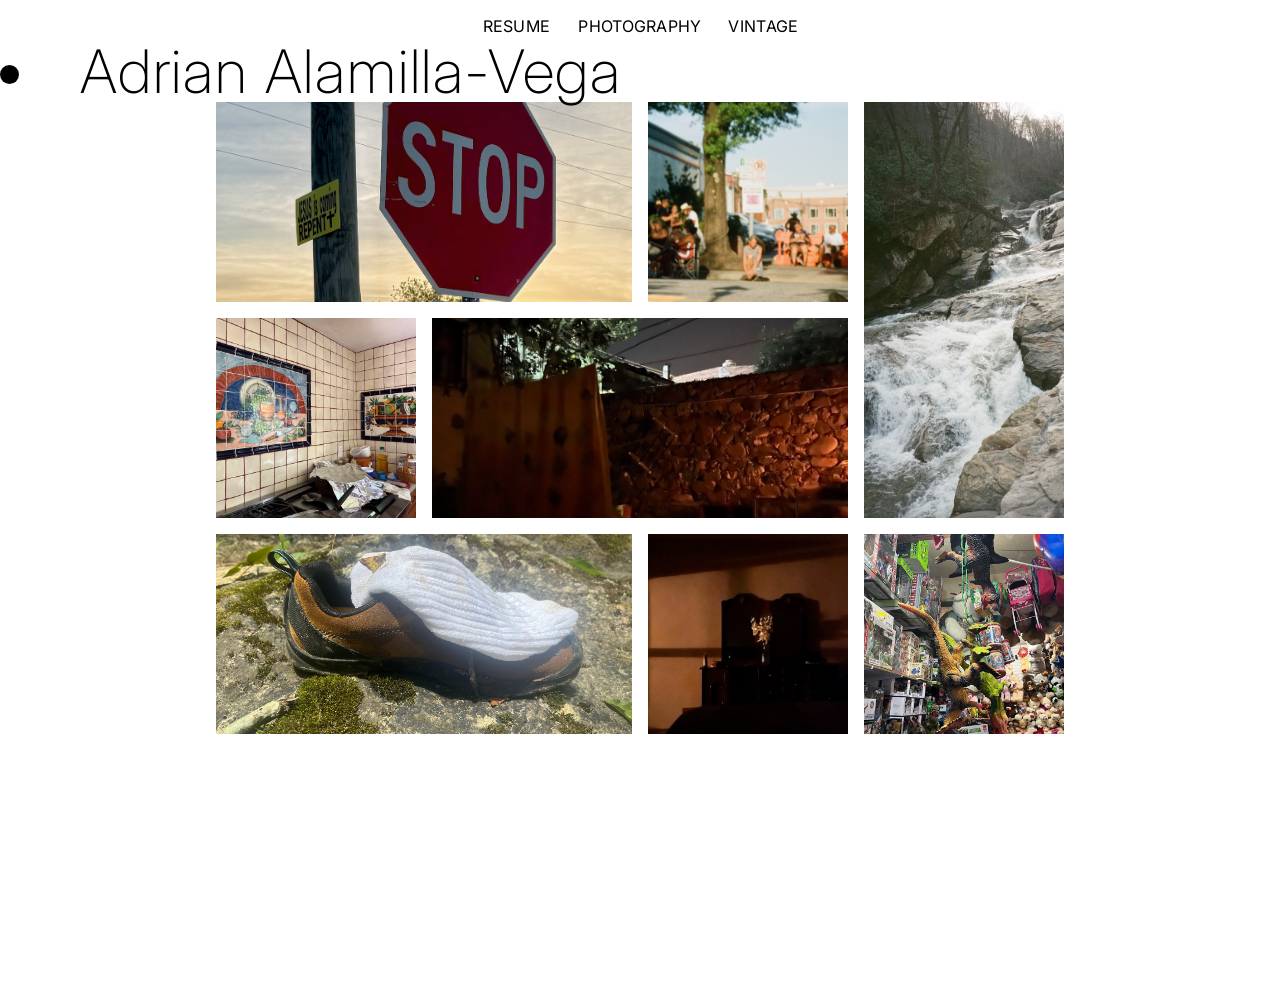
==== photo.html @ d348bcc4 "removed folders" ====
<!DOCTYPE html>
<!--[if lt IE 7]>      <html class="no-js lt-ie9 lt-ie8 lt-ie7"> <![endif]-->
<!--[if IE 7]>         <html class="no-js lt-ie9 lt-ie8"> <![endif]-->
<!--[if IE 8]>         <html class="no-js lt-ie9"> <![endif]-->
<!--[if gt IE 8]>      <html class="no-js"> <!--<![endif]-->
<html>
    <head>
        <meta charset="utf-8">
        <meta http-equiv="X-UA-Compatible" content="IE=edge">
        <title>Adrian Alamilla-Vega</title>
        <meta name="Adrian Alamilla-Vega" content="">
        <meta name="viewport" content="width=device-width, initial-scale=1">
        <link rel="stylesheet" href="./css/styles.css">
        <link rel="preconnect" href="https://fonts.googleapis.com">
        <link rel="preconnect" href="https://fonts.gstatic.com" crossorigin>
        <link href="https://fonts.googleapis.com/css2?family=Inter:ital,opsz,wght@0,14..32,100..900;1,14..32,100..900&display=swap" rel="stylesheet">
    </head>
    <body>
        <header class="logo">
            <li><a href="./index.html">Adrian Alamilla-Vega</a></li>
        </header>
        <nav class="navbar">
            <ul class="nav-links">
                <li><a href="./resume.html">Resume</a></li>
                <li><a href="./photo.html">Photography</a></li>
                <li><a href="LINK">Vintage</a></li>
            </ul>
        </nav>
        <div class="container">
            <div class="grid-container">
                <div class="box" style="grid-area: box-1">
                    <img src="img/img01.jpeg" alt="dino toy store">
                </div>
                <div class="box" style="grid-area: box-2">
                    <img src="img/img02.jpeg" alt="dino toy store">
                </div>
                <div class="box" style="grid-area: box-3">
                    <img src="img/img03.jpeg" alt="sdf">
                </div>
                <div class="box" style="grid-area: box-4">
                    <img src="img/img04.jpg" alt="sdf">
                </div>
                <div class="box" style="grid-area: box-5">
                    <img src="img/img05.jpg" alt="sdf">
                </div>
                <div class="box" style="grid-area: box-6">
                    <img src="img/img06.jpg" alt="sdf">
                </div>
                <div class="box" style="grid-area: box-7">
                    <img src="img/img07.jpg" alt="sdf">
                </div>
                <div class="box" style="grid-area: box-8">
                    <img src="img/img08.jpg" alt="sdf">
                </div>
            </div>
        </div>
        
        <script src="" async defer></script>
    </body>
</html>
---- css/styles.css ----
body {
    margin: 0;
    font-family: 'Inter', 'Helvetica Neue', Helvetica, Arial, sans-serif;
    overscroll-behavior-y: none;
}
section {
    background-color: white;
}
.nav-container{
    display: flex;
    justify-content: center;
    position: sticky;
    top: 50%;
    
}
.navbar {
    
    letter-spacing: 0.02em;
    display: flex;
    align-items: center;
    justify-content: center;
    
}
.nav-links{
    list-style: none;
    display:grid;
    grid-template-columns: 1fr 1fr 1fr;
    grid-template-rows: 1fr;
    align-items: center;
    justify-items: center;
    text-transform: uppercase;
    padding: 0%;
}
.nav-links0{
    list-style: none;
    display:flex;
    text-transform: uppercase;
    flex-direction: column;
    margin:0;
    padding: 0;
    
}
.nav-links a{
    color: black;
    text-decoration:none;
}
.nav-links a:hover {
    color: #92db00;
}
.logo-container {
    background-color: white;
    display: flex;
    margin: 60px;
    justify-content: center;
}
.logo {
    position: fixed;
    top: 0;
    padding-top: 35px;
    font-size: 60px;
    text-align: center;
    letter-spacing: 0.03em;
    font-weight: 200;

}
.logo a{
    color: black;
    text-decoration:none;
}
.group{
    display: flex;
    align-items: center;
    justify-content: center;
    gap: 1em;
    white-space: nowrap;

    animation: spin 45s infinite linear;
    padding-left: 1em;

}
.group_reverse{
    display: flex;
    align-items: center;
    justify-content: center;
    gap: 1em;
    white-space: nowrap;

    animation: spin2 45s infinite linear;
    padding-left: 1em;

}

.carousel {
    position: fixed;
    top: 0;
    margin:  0px;
    width: 100%;
    border:0px  ;
    display: flex;

    overflow-x: auto;
}
.carousel::-webkit-scrollbar {
    display: none;
}
.title_card{
    flex: 0 0 5em;
    font-family: 'Times New Roman', Times, serif;
    font-size: 35px;
    font-weight: 500;
    letter-spacing: 0.02em;
    padding:0px;
    font-style: italic;
}
#resume{
    width: 90%;
    height: 600px;
}
.container{
    min-height: 100dvh;
    display: flex;
    padding-top: 50px;
    justify-content: center;
}
@keyframes spin {
    0% {
        transform: translateX(0px);
    }
    100% {
        transform: translateX(-100%);
    }
}
@keyframes spin2 {
    0% {
        transform: translateX(-100%);
    }
    100% {
        transform: translateX(0px);
    }
}
.item {
    padding: 2em;
    background-color: blueviolet;
    color: blanchedalmond;
    text-align: center;
    border-radius: 8px;
    font-size: 2rem;
}
.box {
    background-color: #1b5fa3;
}
.box img{
    width: 100%;
    height: 100%;
    object-fit: cover;
}
.grid-container{
    display: grid;
    grid-auto-columns: 200px;
    grid-auto-rows: 200px;
    gap: 1em;
    grid-template-areas:
    "box-1 box-1 box-2 box-3"
    "box-4 box-5 box-5 box-3"
    "box-6 box-6 box-7 box-8";
}
@media(max-width:56em){
    .grid-container{
        grid-template-areas: 
        "box-1 box-3 box-4"
        "box-2 box-5 box-6"
        "box-2 box-7 box-8";
    }
}
@media(max-width:42em){
    .grid-container{
        grid-template-areas: 
        "box-1 box-6"
        "box-8 box-5"
        "box-8 box-7"
        "box-2 box-3"
        "box-4 box-4";
    }
}
mux-background-video, img {
    width: 100%;
    height: 100%;
    object-fit: cover;
}

.video-holder{
    display: flex;
    justify-content:center;
    align-items: center;
    text-align: center;
    flex-direction: column;
}
.video-bg {
    transform: translate(0, -8%);
    z-index: -1;
    width: 100%;
    height: 100%;
}
.content{
    display: flex;
    justify-content: left;
}
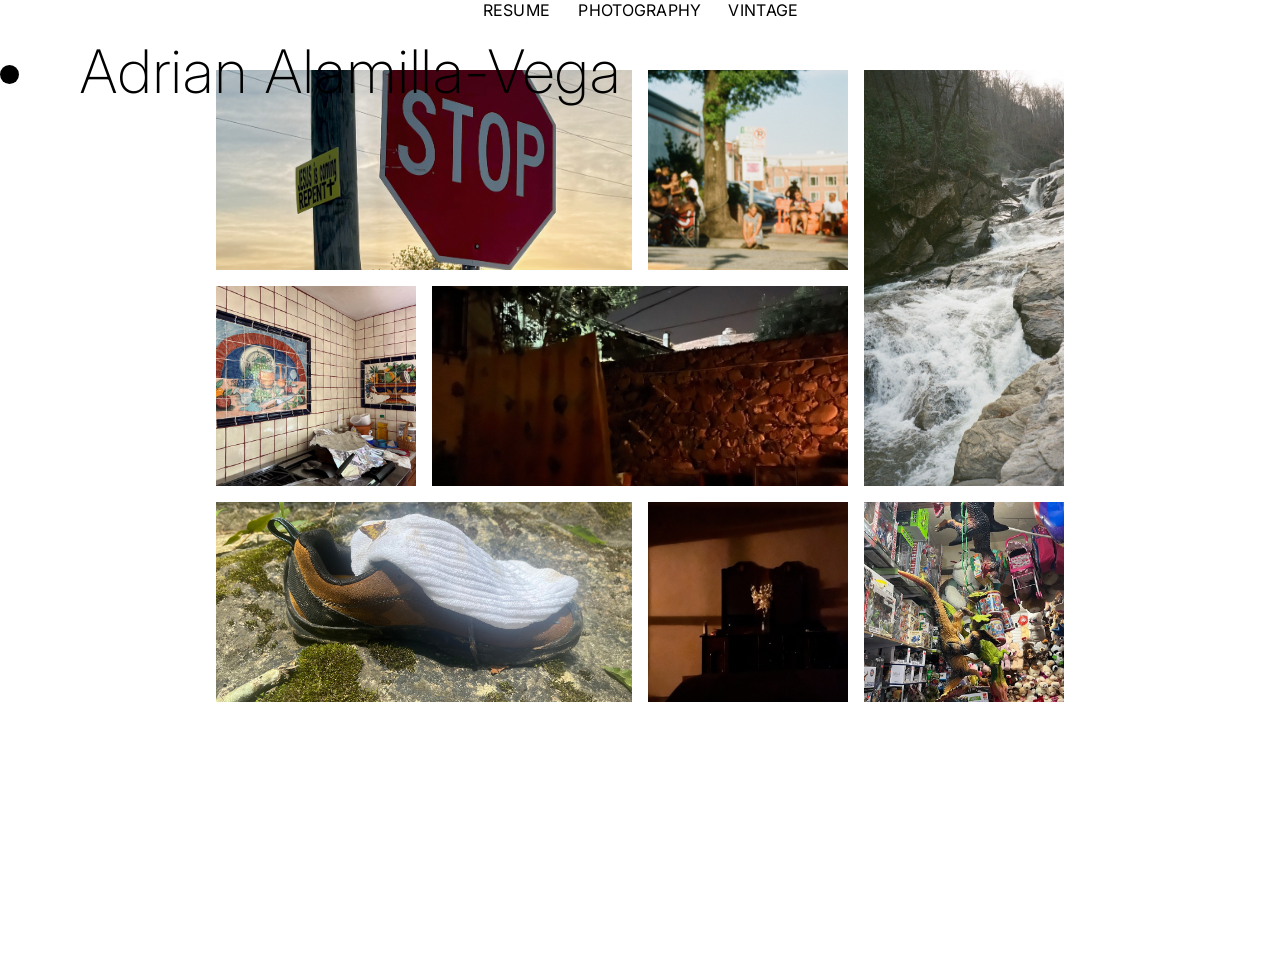
==== commit 3c1c86ef: "final index" ====
--- a/photo.html
+++ b/photo.html
@@ -17,12 +17,12 @@
     </head>
     <body>
         <header class="logo">
-            <li><a href="./index.html">Adrian Alamilla-Vega</a></li>
+            <li><a href="index.html">Adrian Alamilla-Vega</a></li>
         </header>
         <nav class="navbar">
             <ul class="nav-links">
-                <li><a href="./resume.html">Resume</a></li>
-                <li><a href="./photo.html">Photography</a></li>
+                <li><a href="resume.html">Resume</a></li>
+                <li><a href="photo.html">Photography</a></li>
                 <li><a href="LINK">Vintage</a></li>
             </ul>
         </nav>
--- a/css/styles.css
+++ b/css/styles.css
@@ -1,17 +1,16 @@
 body {
     margin: 0;
     font-family: 'Inter', 'Helvetica Neue', Helvetica, Arial, sans-serif;
-    overscroll-behavior-y: none;
-}
-section {
-    background-color: white;
+}
+body::-webkit-scrollbar{
+    display: none;
 }
 .nav-container{
-    display: flex;
-    justify-content: center;
-    position: sticky;
+    position: fixed;
     top: 50%;
-    
+    display: flex;
+    justify-content: center;
+    width: 100%;
 }
 .navbar {
     
@@ -29,7 +28,8 @@
     align-items: center;
     justify-items: center;
     text-transform: uppercase;
-    padding: 0%;
+    padding: 0;
+    margin: 0;
 }
 .nav-links0{
     list-style: none;
@@ -48,15 +48,13 @@
     color: #92db00;
 }
 .logo-container {
-    background-color: white;
-    display: flex;
-    margin: 60px;
+    display: flex;
     justify-content: center;
 }
 .logo {
     position: fixed;
     top: 0;
-    padding-top: 35px;
+    top: 35px;
     font-size: 60px;
     text-align: center;
     letter-spacing: 0.03em;
@@ -78,7 +76,7 @@
     padding-left: 1em;
 
 }
-.group_reverse{
+.group-reverse{
     display: flex;
     align-items: center;
     justify-content: center;
@@ -91,13 +89,19 @@
 }
 
 .carousel {
-    position: fixed;
-    top: 0;
-    margin:  0px;
-    width: 100%;
-    border:0px  ;
-    display: flex;
-
+    background-color: white;
+    position: fixed;
+    width: 100%;
+    display: flex;
+
+    overflow-x: auto;
+}
+.carousel-bottom {
+    background-color: white;
+    position: fixed;
+    width: 100%;
+    display: flex;
+    bottom: 0;
     overflow-x: auto;
 }
 .carousel::-webkit-scrollbar {
@@ -189,19 +193,20 @@
 }
 
 .video-holder{
+    margin-top: 120px;
     display: flex;
     justify-content:center;
     align-items: center;
     text-align: center;
     flex-direction: column;
+    
 }
 .video-bg {
-    transform: translate(0, -8%);
     z-index: -1;
     width: 100%;
     height: 100%;
 }
 .content{
     display: flex;
-    justify-content: left;
+    justify-content: center;
 }
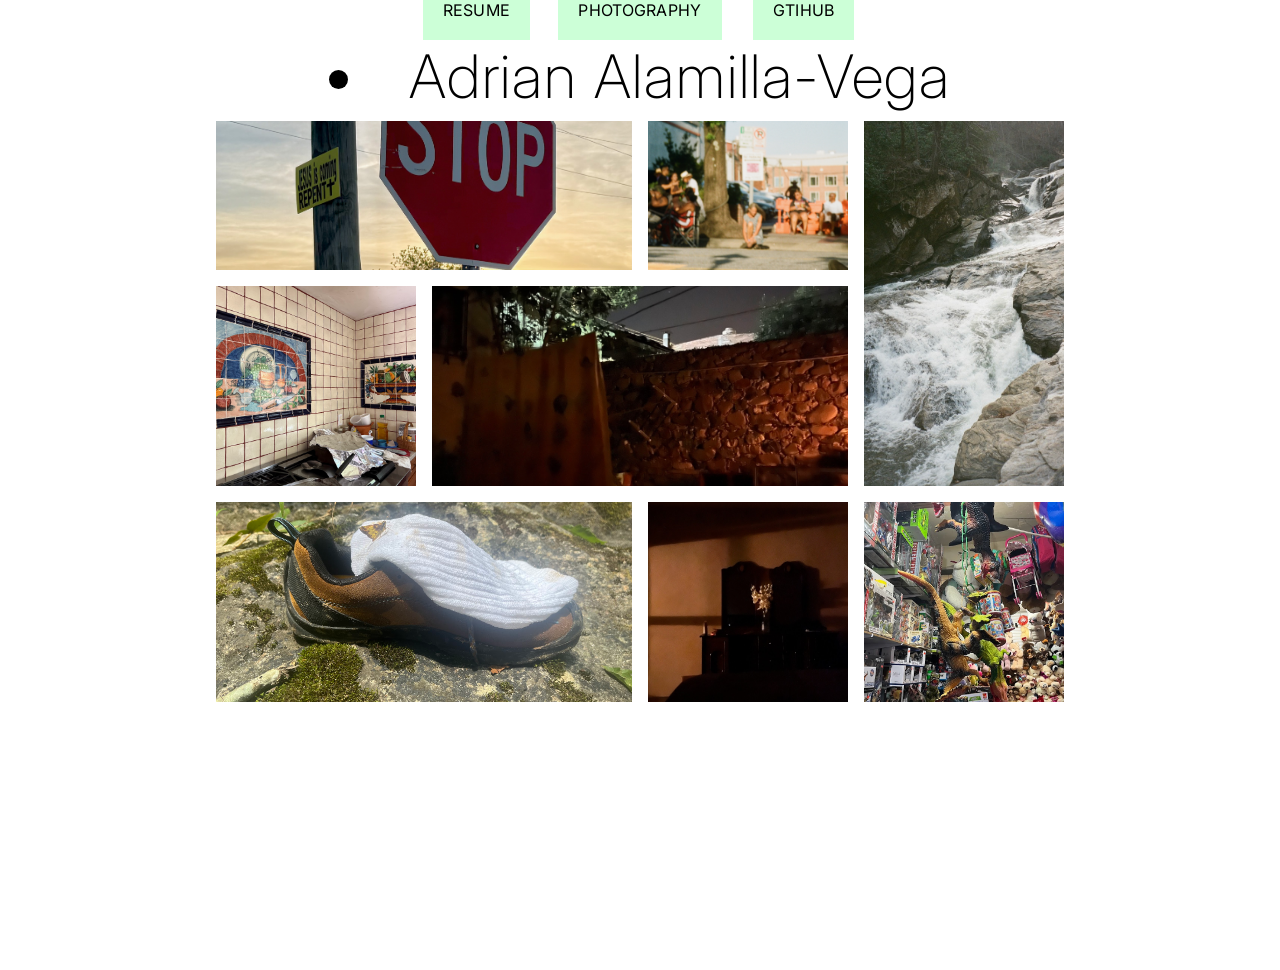
==== commit 3f9e0fda: "updated index" ====
--- a/photo.html
+++ b/photo.html
@@ -23,7 +23,7 @@
             <ul class="nav-links">
                 <li><a href="resume.html">Resume</a></li>
                 <li><a href="photo.html">Photography</a></li>
-                <li><a href="LINK">Vintage</a></li>
+                <li><a href="https://github.com/adrian-a-vega">GtiHub</a></li>
             </ul>
         </nav>
         <div class="container">
--- a/css/styles.css
+++ b/css/styles.css
@@ -41,8 +41,11 @@
     
 }
 .nav-links a{
+    padding: 20px;
     color: black;
     text-decoration:none;
+    background-color: rgba(0, 255, 55, 0.2);
+    
 }
 .nav-links a:hover {
     color: #92db00;
@@ -52,13 +55,15 @@
     justify-content: center;
 }
 .logo {
-    position: fixed;
-    top: 0;
-    top: 35px;
+    background-color: white;
+    width: 100%;
+    position: fixed;
+    top: 40px;
     font-size: 60px;
     text-align: center;
     letter-spacing: 0.03em;
     font-weight: 200;
+    padding-bottom: 1vh;
 
 }
 .logo a{
@@ -93,6 +98,7 @@
     position: fixed;
     width: 100%;
     display: flex;
+    top: 0;
 
     overflow-x: auto;
 }
@@ -105,6 +111,9 @@
     overflow-x: auto;
 }
 .carousel::-webkit-scrollbar {
+    display: none;
+}
+.carousel-bottom::-webkit-scrollbar {
     display: none;
 }
 .title_card{
@@ -193,7 +202,7 @@
 }
 
 .video-holder{
-    margin-top: 120px;
+    margin-top: 13vh;
     display: flex;
     justify-content:center;
     align-items: center;
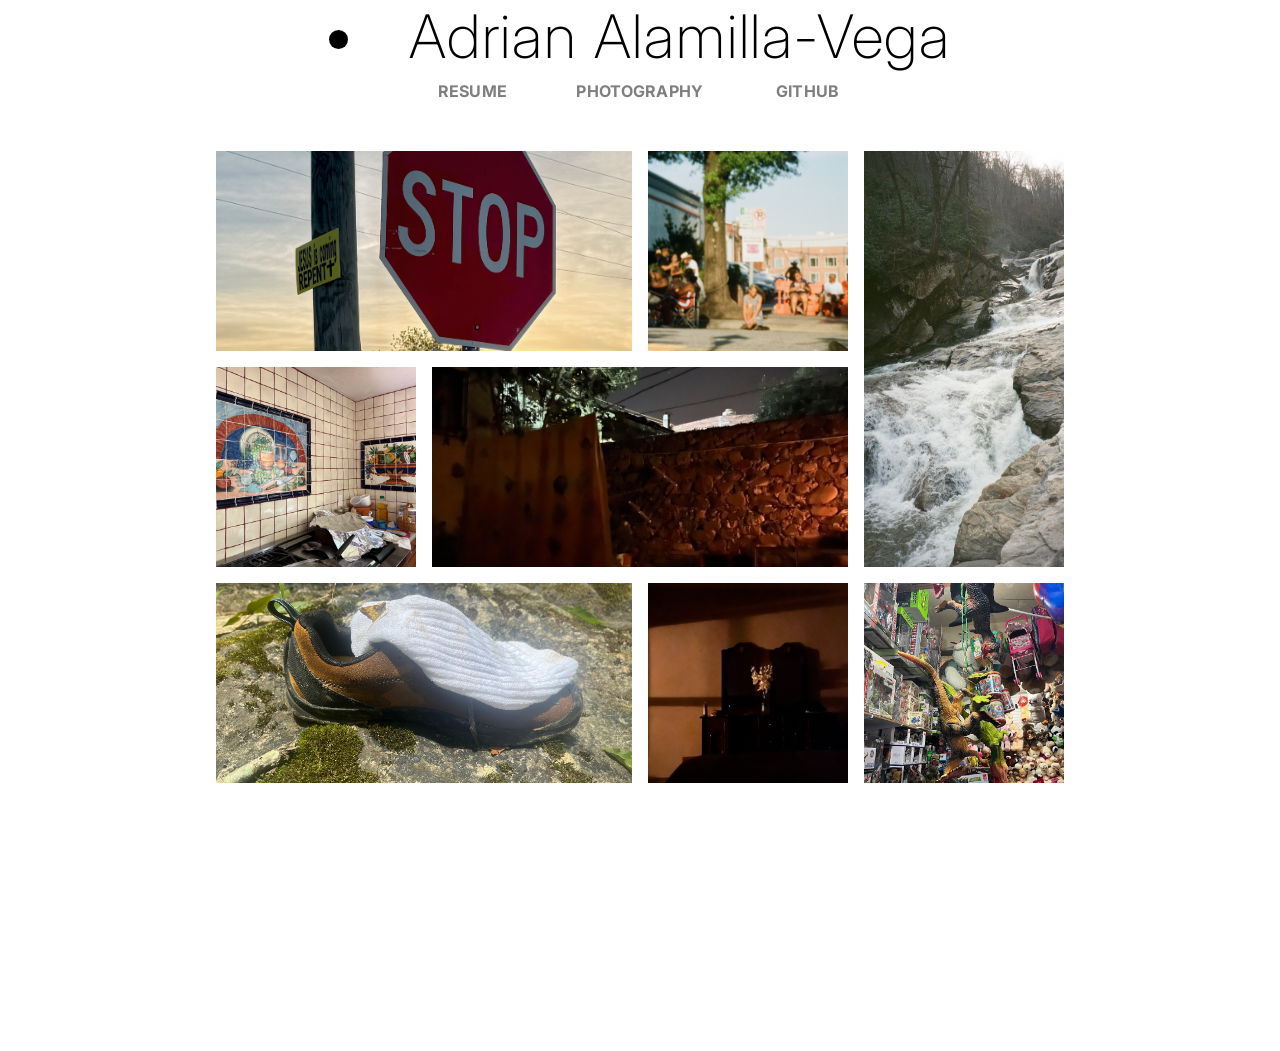
==== commit 1260b73d: "github link alteration and correction" ====
--- a/photo.html
+++ b/photo.html
@@ -23,7 +23,7 @@
             <ul class="nav-links">
                 <li><a href="resume.html">Resume</a></li>
                 <li><a href="photo.html">Photography</a></li>
-                <li><a href="https://github.com/adrian-a-vega">GtiHub</a></li>
+                <li><a href="https://github.com/adrian-a-vega" target="_blank">GitHub</a></li>
             </ul>
         </nav>
         <div class="container">
--- a/css/styles.css
+++ b/css/styles.css
@@ -28,6 +28,7 @@
     align-items: center;
     justify-items: center;
     text-transform: uppercase;
+    font-weight: bolder;
     padding: 0;
     margin: 0;
 }
@@ -41,24 +42,23 @@
     
 }
 .nav-links a{
+    border-radius: 30px;
     padding: 20px;
-    color: black;
+    color: rgba(0, 0, 0, 0.5);
     text-decoration:none;
-    background-color: rgba(0, 255, 55, 0.2);
+    background-color: white;
     
 }
 .nav-links a:hover {
     color: #92db00;
 }
 .logo-container {
-    display: flex;
-    justify-content: center;
+    position: sticky;
+    top: 40px;
 }
 .logo {
     background-color: white;
     width: 100%;
-    position: fixed;
-    top: 40px;
     font-size: 60px;
     text-align: center;
     letter-spacing: 0.03em;
@@ -77,7 +77,7 @@
     gap: 1em;
     white-space: nowrap;
 
-    animation: spin 45s infinite linear;
+    animation: spin 12s infinite linear;
     padding-left: 1em;
 
 }
@@ -88,26 +88,25 @@
     gap: 1em;
     white-space: nowrap;
 
-    animation: spin2 45s infinite linear;
+    animation: spin2 12s infinite linear;
     padding-left: 1em;
 
 }
 
 .carousel {
     background-color: white;
-    position: fixed;
-    width: 100%;
-    display: flex;
+    position: sticky;
+    width: 100%;
     top: 0;
-
+    height: 40px;
     overflow-x: auto;
 }
 .carousel-bottom {
     background-color: white;
-    position: fixed;
-    width: 100%;
-    display: flex;
+    position: sticky;
+    width: 100%;
     bottom: 0;
+    height: 40px;
     overflow-x: auto;
 }
 .carousel::-webkit-scrollbar {
@@ -202,7 +201,6 @@
 }
 
 .video-holder{
-    margin-top: 13vh;
     display: flex;
     justify-content:center;
     align-items: center;
